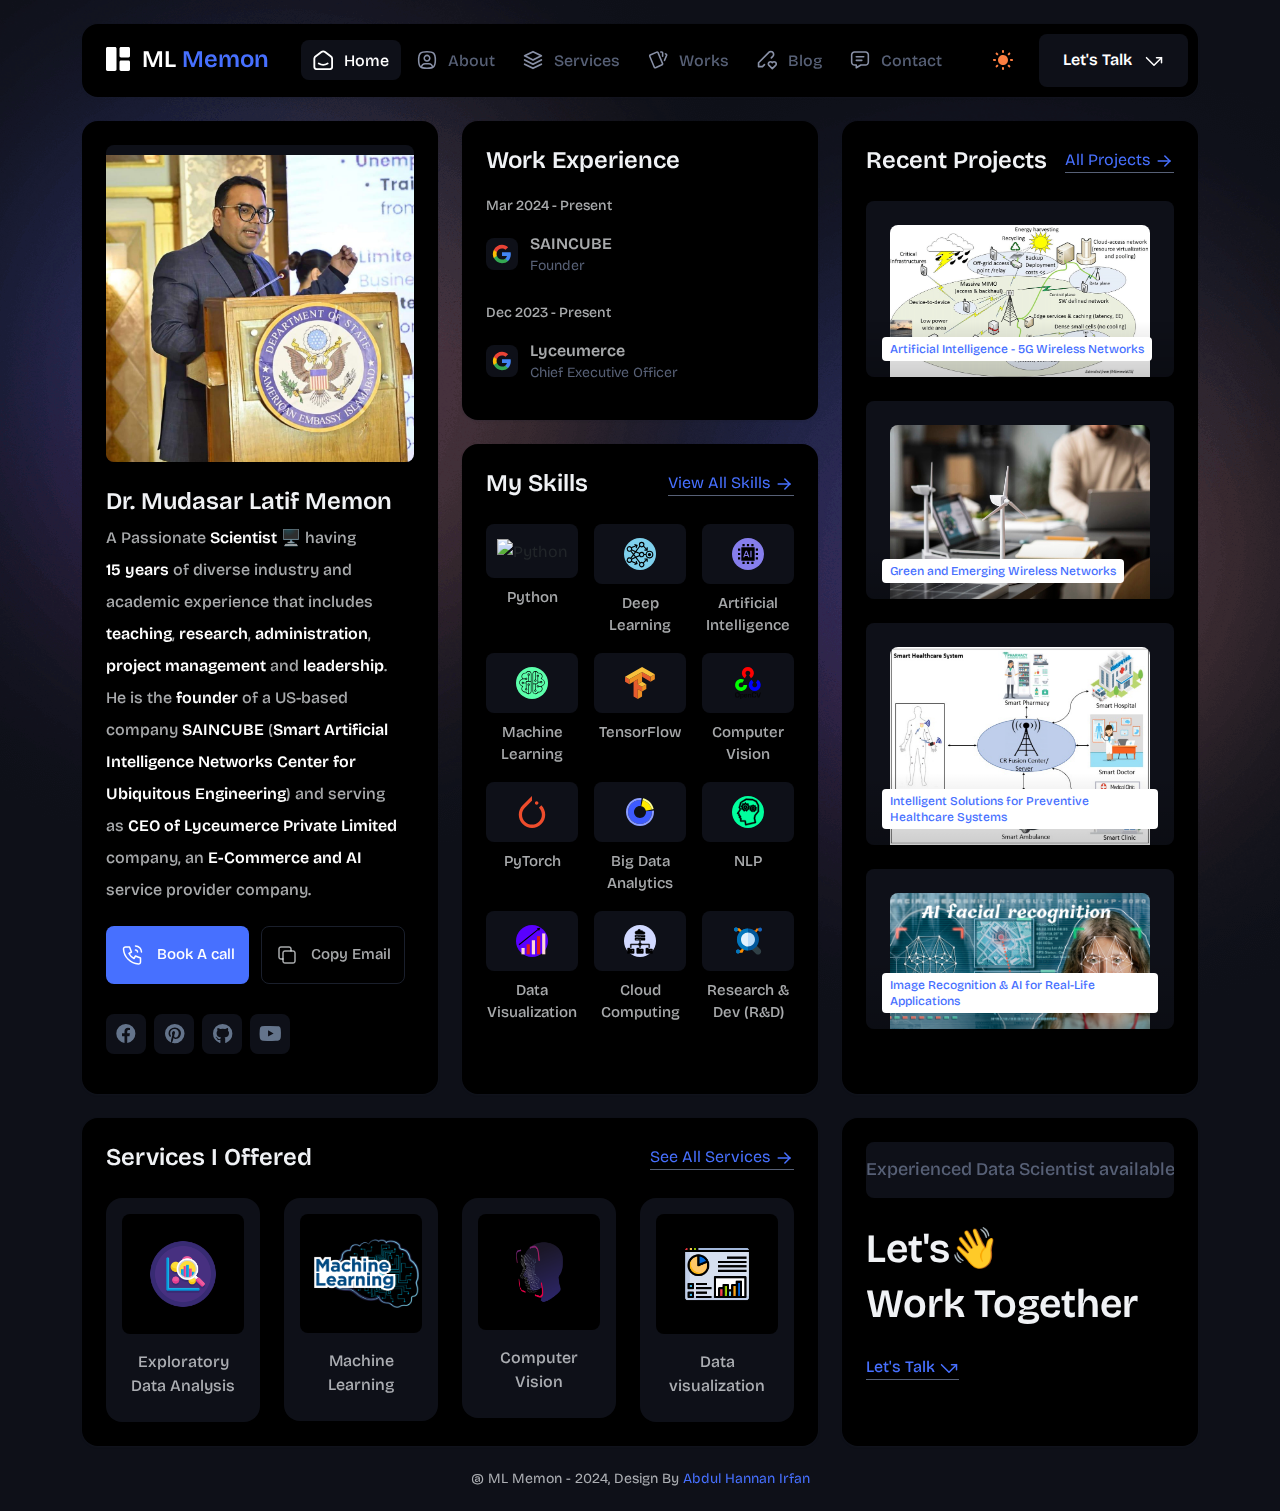
==== index.html @ 4a3a1c9f "updated" ====
<!DOCTYPE html>
<html lang="en">


<!-- Mirrored from marveltheme.com/tf/html/bentofolio-html/index.html by HTTrack Website Copier/3.x [XR&CO'2014], Tue, 11 Jun 2024 08:14:03 GMT -->
<head>
  <meta charset="UTF-8">
  <meta http-equiv="X-UA-Compatible" content="IE=edge">
  <title>ML Memon - Data Scientist</title>
  <meta name="description" content="ML Memon - Making World Well Being - Data Scientist - AI & 5G Researcher">
  <meta name="viewport" content="width=device-width, initial-scale=1">

  <link rel="shortcut icon" type="image/x-icon" href="assets/img/favicon.svg">
  <!-- Place favicon.ico in the root directory -->

  <!-- CSS here -->
  <link rel="stylesheet" href="assets/css/bootstrap.min.css">
  <link rel="stylesheet" href="assets/fontawsome/css/all.min.css">
  <link rel="stylesheet" href="assets/fontawsome/css/fontawesome.min.css">
  <link rel="stylesheet" href="assets/css/slick.css">
  <link rel="stylesheet" href="assets/css/magnific-popup.css">
  <link rel="stylesheet" href="assets/css/style.css">
  <link rel="stylesheet" href="assets/css/responsive.css">
</head>

<body>

  <div id="page-content">
    <!-- header part start -->
    <header class="header-area">
      <nav class="navbar">
        <div class="container">
          <div class="menu-container">
            <div class="logo">
              <a class="navbar-brand me-0" href="index.html">
                <svg width="24" height="24" viewBox="0 0 24 24" fill="none" xmlns="http://www.w3.org/2000/svg">
                  <path
                    d="M0 1.5C0 1.10218 0.158035 0.720644 0.43934 0.43934C0.720644 0.158035 1.10218 0 1.5 0L9 0C9.39782 0 9.77936 0.158035 10.0607 0.43934C10.342 0.720644 10.5 1.10218 10.5 1.5V22.5C10.5 22.8978 10.342 23.2794 10.0607 23.5607C9.77936 23.842 9.39782 24 9 24H1.5C1.10218 24 0.720644 23.842 0.43934 23.5607C0.158035 23.2794 0 22.8978 0 22.5V1.5ZM13.5 1.5C13.5 1.10218 13.658 0.720644 13.9393 0.43934C14.2206 0.158035 14.6022 0 15 0L22.5 0C22.8978 0 23.2794 0.158035 23.5607 0.43934C23.842 0.720644 24 1.10218 24 1.5V9C24 9.39782 23.842 9.77936 23.5607 10.0607C23.2794 10.342 22.8978 10.5 22.5 10.5H15C14.6022 10.5 14.2206 10.342 13.9393 10.0607C13.658 9.77936 13.5 9.39782 13.5 9V1.5ZM13.5 15C13.5 14.6022 13.658 14.2206 13.9393 13.9393C14.2206 13.658 14.6022 13.5 15 13.5H22.5C22.8978 13.5 23.2794 13.658 23.5607 13.9393C23.842 14.2206 24 14.6022 24 15V22.5C24 22.8978 23.842 23.2794 23.5607 23.5607C23.2794 23.842 22.8978 24 22.5 24H15C14.6022 24 14.2206 23.842 13.9393 23.5607C13.658 23.2794 13.5 22.8978 13.5 22.5V15Z"
                    class="logo-icon" />
                </svg>
                <span>ML <span class="primary">Memon</span></span>
              </a>
            </div>
            <div class="navbar-main d-flex flex-grow-1">
              <div class="logo inner-logo d-block d-xl-none">
                <a class="navbar-brand me-0" href="index.html">
                  <svg width="24" height="24" viewBox="0 0 24 24" fill="none" xmlns="http://www.w3.org/2000/svg">
                    <path
                      d="M0 1.5C0 1.10218 0.158035 0.720644 0.43934 0.43934C0.720644 0.158035 1.10218 0 1.5 0L9 0C9.39782 0 9.77936 0.158035 10.0607 0.43934C10.342 0.720644 10.5 1.10218 10.5 1.5V22.5C10.5 22.8978 10.342 23.2794 10.0607 23.5607C9.77936 23.842 9.39782 24 9 24H1.5C1.10218 24 0.720644 23.842 0.43934 23.5607C0.158035 23.2794 0 22.8978 0 22.5V1.5ZM13.5 1.5C13.5 1.10218 13.658 0.720644 13.9393 0.43934C14.2206 0.158035 14.6022 0 15 0L22.5 0C22.8978 0 23.2794 0.158035 23.5607 0.43934C23.842 0.720644 24 1.10218 24 1.5V9C24 9.39782 23.842 9.77936 23.5607 10.0607C23.2794 10.342 22.8978 10.5 22.5 10.5H15C14.6022 10.5 14.2206 10.342 13.9393 10.0607C13.658 9.77936 13.5 9.39782 13.5 9V1.5ZM13.5 15C13.5 14.6022 13.658 14.2206 13.9393 13.9393C14.2206 13.658 14.6022 13.5 15 13.5H22.5C22.8978 13.5 23.2794 13.658 23.5607 13.9393C23.842 14.2206 24 14.6022 24 15V22.5C24 22.8978 23.842 23.2794 23.5607 23.5607C23.2794 23.842 22.8978 24 22.5 24H15C14.6022 24 14.2206 23.842 13.9393 23.5607C13.658 23.2794 13.5 22.8978 13.5 22.5V15Z"
                      class="logo-icon" />
                  </svg>
                  <span>ML <span class="primary">Memon</span></span>
                </a>
              </div>
              <ul class="navbar-info mx-auto">
                <li class="nav-item">
                  <a class="nav-link active" aria-current="page" href="index.html">
                    <svg class="nav-icon" viewBox="0 0 15 15" fill="none" xmlns="http://www.w3.org/2000/svg">
                      <path
                        d="M13.475 4.92481L9.03083 1.46814C8.64082 1.16473 8.1608 1 7.66667 1C7.17254 1 6.69251 1.16473 6.3025 1.46814L1.8575 4.92481C1.59037 5.13254 1.37424 5.39858 1.22563 5.7026C1.07701 6.00662 0.99984 6.34058 1 6.67897V12.679C1 13.121 1.17559 13.5449 1.48816 13.8575C1.80072 14.17 2.22464 14.3456 2.66667 14.3456H12.6667C13.1087 14.3456 13.5326 14.17 13.8452 13.8575C14.1577 13.5449 14.3333 13.121 14.3333 12.679V6.67897C14.3333 5.99314 14.0167 5.34564 13.475 4.92481Z"
                        stroke-width="1.4" stroke-linecap="round" stroke-linejoin="round" />
                      <path d="M10.9753 10.1665C9.13359 11.2773 6.14859 11.2773 4.30859 10.1665" stroke-width="1.4"
                        stroke-linecap="round" stroke-linejoin="round" />
                    </svg>
                    <span>Home</span>
                  </a>
                </li>
                <li class="nav-item">
                  <a class="nav-link" href="about.html">
                    <svg class="nav-icon" viewBox="0 0 18 18" fill="none" xmlns="http://www.w3.org/2000/svg">
                      <path
                        d="M9 9.8335C9.66304 9.8335 10.2989 9.5701 10.7678 9.10126C11.2366 8.63242 11.5 7.99654 11.5 7.3335C11.5 6.67045 11.2366 6.03457 10.7678 5.56573C10.2989 5.09689 9.66304 4.8335 9 4.8335C8.33696 4.8335 7.70107 5.09689 7.23223 5.56573C6.76339 6.03457 6.5 6.67045 6.5 7.3335C6.5 7.99654 6.76339 8.63242 7.23223 9.10126C7.70107 9.5701 8.33696 9.8335 9 9.8335Z"
                        stroke-width="1.4" stroke-linecap="round" stroke-linejoin="round" />
                      <path d="M9 1.5C15 1.5 16.5 3 16.5 9C16.5 15 15 16.5 9 16.5C3 16.5 1.5 15 1.5 9C1.5 3 3 1.5 9 1.5Z"
                        stroke-width="1.4" stroke-linecap="round" stroke-linejoin="round" />
                      <path
                        d="M4 15.7085V15.6668C4 14.7828 4.35119 13.9349 4.97631 13.3098C5.60143 12.6847 6.44928 12.3335 7.33333 12.3335H10.6667C11.5507 12.3335 12.3986 12.6847 13.0237 13.3098C13.6488 13.9349 14 14.7828 14 15.6668V15.7085"
                        stroke-width="1.4" stroke-linecap="round" stroke-linejoin="round" />
                    </svg>
                    About
                  </a>
                </li>
                <li class="nav-item">
                  <a class="nav-link" href="services.html">
                    <svg class="nav-icon" viewBox="0 0 16 16" fill="none" xmlns="http://www.w3.org/2000/svg">
                      <path d="M7.99967 1.3335L1.33301 4.66683L7.99967 8.00016L14.6663 4.66683L7.99967 1.3335Z"
                        stroke-width="1.4" stroke-linecap="round" stroke-linejoin="round" />
                      <path d="M1.33301 8L7.99967 11.3333L14.6663 8" stroke-width="1.4" stroke-linecap="round"
                        stroke-linejoin="round" />
                      <path d="M1.33301 11.3335L7.99967 14.6668L14.6663 11.3335" stroke-width="1.4" stroke-linecap="round"
                        stroke-linejoin="round" />
                    </svg>
                    Services
                  </a>
                </li>
                <li class="nav-item">
                  <a class="nav-link" href="portfolio.html">
                    <svg class="nav-icon" viewBox="0 0 18 17" fill="none" xmlns="http://www.w3.org/2000/svg">
                      <path
                        d="M2.00326 3.99733L7.95159 1.40649C8.04974 1.36442 8.15533 1.34243 8.26212 1.34181C8.3689 1.34119 8.47473 1.36196 8.57337 1.40289C8.67201 1.44382 8.76145 1.50408 8.83642 1.58013C8.9114 1.65617 8.97039 1.74646 9.00992 1.84566L13.1133 11.764C13.1985 11.9651 13.2014 12.1917 13.1213 12.3949C13.0412 12.5982 12.8845 12.7618 12.6849 12.8507L6.73742 15.4415C6.63922 15.4837 6.53356 15.5058 6.42668 15.5065C6.3198 15.5072 6.21387 15.4864 6.11514 15.4455C6.0164 15.4046 5.92688 15.3442 5.85184 15.2681C5.7768 15.192 5.71778 15.1016 5.67826 15.0023L1.57492 5.08316C1.48963 4.88204 1.48673 4.65546 1.56684 4.45222C1.64696 4.24898 1.80367 4.08616 2.00326 3.99733Z"
                        stroke-width="1.4" stroke-linecap="round" stroke-linejoin="round" />
                      <path
                        d="M11.5 1.3335H12.3333C12.5543 1.3335 12.7663 1.42129 12.9226 1.57757C13.0789 1.73385 13.1667 1.94582 13.1667 2.16683V5.0835"
                        stroke-width="1.4" stroke-linecap="round" stroke-linejoin="round" />
                      <path
                        d="M15.6663 3C15.8863 3.09333 16.0997 3.18083 16.3063 3.2625C16.5098 3.34882 16.6706 3.51241 16.7534 3.71729C16.8362 3.92217 16.8343 4.15155 16.748 4.355L14.833 8.83334"
                        stroke-width="1.4" stroke-linecap="round" stroke-linejoin="round" />
                    </svg>
                    Works
                  </a>
                </li>
                <li class="nav-item">
                  <a class="nav-link" href="blog.html">
                    <svg class="nav-icon" viewBox="0 0 17 16" fill="none" xmlns="http://www.w3.org/2000/svg">
                      <path
                        d="M12.1663 6.16676L13.4163 4.91676C13.6352 4.69789 13.8088 4.43805 13.9273 4.15208C14.0457 3.86612 14.1067 3.55962 14.1067 3.25009C14.1067 2.94056 14.0457 2.63406 13.9273 2.3481C13.8088 2.06213 13.6352 1.80229 13.4163 1.58342C13.1975 1.36455 12.9376 1.19094 12.6517 1.07248C12.3657 0.954033 12.0592 0.893066 11.7497 0.893066C11.4401 0.893066 11.1336 0.954033 10.8477 1.07248C10.5617 1.19094 10.3019 1.36455 10.083 1.58342L1.33301 10.3334V13.6668H4.66634L6.33301 12.0001"
                        stroke-width="1.4" stroke-linecap="round" stroke-linejoin="round" />
                      <path
                        d="M13.0004 15.3335L15.7921 12.5968C15.9633 12.4307 16.0995 12.232 16.1926 12.0124C16.2857 11.7927 16.3339 11.5567 16.3343 11.3181C16.3347 11.0796 16.2873 10.8434 16.1948 10.6235C16.1024 10.4035 15.9669 10.2044 15.7963 10.0377C15.448 9.69712 14.9806 9.50602 14.4935 9.50509C14.0065 9.50415 13.5383 9.69346 13.1888 10.0327L13.0021 10.216L12.8163 10.0327C12.4681 9.69237 12.0008 9.50143 11.5139 9.50049C11.0271 9.49956 10.5591 9.68871 10.2096 10.0277C10.0383 10.1937 9.9021 10.3924 9.80891 10.612C9.71572 10.8316 9.66746 11.0677 9.667 11.3062C9.66653 11.5447 9.71386 11.781 9.80619 12.0009C9.89853 12.2209 10.034 12.4201 10.2046 12.5868L13.0004 15.3335Z"
                        stroke-width="1.4" stroke-linecap="round" stroke-linejoin="round" />
                    </svg>
                    Blog
                  </a>
                </li>
                <li class="nav-item">
                  <a class="nav-link" href="contact.html">
                    <svg class="nav-icon" viewBox="0 0 18 17" fill="none" xmlns="http://www.w3.org/2000/svg">
                      <path d="M5.66699 5.5H12.3337" stroke-width="1.4" stroke-linecap="round" stroke-linejoin="round" />
                      <path d="M5.66699 8.8335H10.667" stroke-width="1.4" stroke-linecap="round"
                        stroke-linejoin="round" />
                      <path
                        d="M14 1.3335C14.663 1.3335 15.2989 1.59689 15.7678 2.06573C16.2366 2.53457 16.5 3.17045 16.5 3.8335V10.5002C16.5 11.1632 16.2366 11.7991 15.7678 12.2679C15.2989 12.7368 14.663 13.0002 14 13.0002H9.83333L5.66667 15.5002V13.0002H4C3.33696 13.0002 2.70107 12.7368 2.23223 12.2679C1.76339 11.7991 1.5 11.1632 1.5 10.5002V3.8335C1.5 3.17045 1.76339 2.53457 2.23223 2.06573C2.70107 1.59689 3.33696 1.3335 4 1.3335H14Z"
                        stroke-width="1.4" stroke-linecap="round" stroke-linejoin="round" />
                    </svg>
                    Contact
                  </a>
                </li>
              </ul>
              <div class="header-right-info d-flex align-items-center">
                <button class="theme-control-btn">
                  <span class="dark">
                    <svg width="24" height="24" viewBox="0 0 24 24" fill="none" xmlns="http://www.w3.org/2000/svg">
                      <path
                        d="M11.8005 3C10.207 3.0003 8.64356 3.44286 7.27683 4.28049C5.91011 5.11811 4.79139 6.31937 4.04002 7.75612C3.28865 9.19288 2.93281 10.8112 3.01046 12.4386C3.08811 14.0659 3.59633 15.6411 4.48091 16.9963C5.3655 18.3514 6.59326 19.4356 8.03324 20.1333C9.47322 20.8309 11.0714 21.1157 12.6573 20.9574C14.2432 20.7991 15.7573 20.2036 17.0381 19.2344C18.319 18.2652 19.3185 16.9587 19.9301 15.4542C20.2302 14.7162 19.5111 13.9746 18.7875 14.2752C17.5475 14.7888 16.1706 14.8418 14.8963 14.425C13.622 14.0082 12.5308 13.1479 11.8126 11.9937C11.0943 10.8396 10.7943 9.4645 10.9648 8.10764C11.1353 6.75077 11.7655 5.49792 12.7458 4.5669L12.8136 4.4949C13.2986 3.9279 12.913 3.0072 12.1464 3.0072H11.9122L11.8524 3.0018L11.7996 3H11.8005Z"
                        fill="#1A1F2C" />
                    </svg>
                    <small class="theme-text d-block d-xl-none">Change appearance</small>
                  </span>
                  <span class="light">
                    <svg width="24" height="24" viewBox="0 0 24 24" fill="none" xmlns="http://www.w3.org/2000/svg">
                      <path
                        d="M12 19C12.2449 19 12.4813 19.09 12.6644 19.2527C12.8474 19.4155 12.9643 19.6397 12.993 19.883L13 20V21C12.9997 21.2549 12.9021 21.5 12.7272 21.6854C12.5522 21.8707 12.313 21.9822 12.0586 21.9972C11.8042 22.0121 11.5536 21.9293 11.3582 21.7657C11.1627 21.6021 11.0371 21.3701 11.007 21.117L11 21V20C11 19.7348 11.1054 19.4804 11.2929 19.2929C11.4804 19.1054 11.7348 19 12 19Z"
                        fill="#FD7E41" />
                      <path
                        d="M18.3127 16.9099L18.4067 16.9929L19.1067 17.6929C19.2861 17.8729 19.3902 18.1144 19.398 18.3683C19.4057 18.6223 19.3165 18.8697 19.1485 19.0602C18.9804 19.2508 18.7462 19.3702 18.4933 19.3943C18.2403 19.4184 17.9877 19.3454 17.7867 19.1899L17.6927 19.1069L16.9927 18.4069C16.8202 18.2347 16.7165 18.0053 16.7012 17.7619C16.6859 17.5186 16.76 17.278 16.9097 17.0855C17.0593 16.893 17.2741 16.7618 17.5137 16.7166C17.7533 16.6713 18.0012 16.7152 18.2107 16.8399L18.3127 16.9099Z"
                        fill="#FD7E41" />
                      <path
                        d="M7.00747 16.993C7.17965 17.1652 7.28308 17.3943 7.29836 17.6373C7.31364 17.8803 7.23972 18.1206 7.09047 18.313L7.00747 18.407L6.30747 19.107C6.12751 19.2863 5.88604 19.3905 5.63209 19.3982C5.37814 19.406 5.13076 19.3168 4.94019 19.1487C4.74963 18.9807 4.63017 18.7464 4.60607 18.4935C4.58198 18.2406 4.65506 17.988 4.81047 17.787L4.89347 17.693L5.59347 16.993C5.781 16.8055 6.03531 16.7002 6.30047 16.7002C6.56563 16.7002 6.81994 16.8055 7.00747 16.993Z"
                        fill="#FD7E41" />
                      <path
                        d="M3.99987 11C4.25475 11.0003 4.4999 11.0979 4.68524 11.2728C4.87057 11.4478 4.9821 11.687 4.99704 11.9414C5.01198 12.1958 4.92919 12.4464 4.7656 12.6418C4.60201 12.8373 4.36996 12.9629 4.11687 12.993L3.99987 13H2.99987C2.74499 12.9997 2.49984 12.9021 2.3145 12.7272C2.12916 12.5522 2.01763 12.313 2.0027 12.0586C1.98776 11.8042 2.07054 11.5536 2.23413 11.3582C2.39772 11.1627 2.62977 11.0371 2.88287 11.007L2.99987 11H3.99987Z"
                        fill="#FD7E41" />
                      <path
                        d="M20.9999 11C21.2547 11.0003 21.4999 11.0979 21.6852 11.2728C21.8706 11.4478 21.9821 11.687 21.997 11.9414C22.012 12.1958 21.9292 12.4464 21.7656 12.6418C21.602 12.8373 21.37 12.9629 21.1169 12.993L20.9999 13H19.9999C19.745 12.9997 19.4998 12.9021 19.3145 12.7272C19.1292 12.5522 19.0176 12.313 19.0027 12.0586C18.9878 11.8042 19.0705 11.5536 19.2341 11.3582C19.3977 11.1627 19.6298 11.0371 19.8829 11.007L19.9999 11H20.9999Z"
                        fill="#FD7E41" />
                      <path
                        d="M6.21264 4.80985L6.30664 4.89285L7.00664 5.59285C7.18599 5.77281 7.29011 6.01429 7.29787 6.26824C7.30562 6.52219 7.21642 6.76957 7.04839 6.96013C6.88036 7.1507 6.64609 7.27016 6.39316 7.29425C6.14024 7.31834 5.88763 7.24526 5.68664 7.08985L5.59264 7.00685L4.89264 6.30685C4.72073 6.13453 4.61757 5.90543 4.6025 5.66248C4.58744 5.41954 4.6615 5.17945 4.8108 4.98721C4.9601 4.79497 5.1744 4.66378 5.41351 4.61824C5.65262 4.57271 5.90013 4.61594 6.10964 4.73985L6.21264 4.80985Z"
                        fill="#FD7E41" />
                      <path
                        d="M19.1071 4.89288C19.2793 5.06508 19.3827 5.29418 19.398 5.5372C19.4132 5.78023 19.3393 6.02048 19.1901 6.21288L19.1071 6.30688L18.4071 7.00688C18.2271 7.18623 17.9856 7.29036 17.7317 7.29811C17.4777 7.30587 17.2304 7.21667 17.0398 7.04864C16.8492 6.8806 16.7298 6.64633 16.7057 6.39341C16.6816 6.14049 16.7547 5.88788 16.9101 5.68688L16.9931 5.59288L17.6931 4.89288C17.8806 4.70541 18.1349 4.6001 18.4001 4.6001C18.6652 4.6001 18.9196 4.70541 19.1071 4.89288Z"
                        fill="#FD7E41" />
                      <path
                        d="M12 2C12.2449 2.00003 12.4813 2.08996 12.6644 2.25272C12.8474 2.41547 12.9643 2.63975 12.993 2.883L13 3V4C12.9997 4.25488 12.9021 4.50003 12.7272 4.68537C12.5522 4.8707 12.313 4.98223 12.0586 4.99717C11.8042 5.01211 11.5536 4.92933 11.3582 4.76573C11.1627 4.60214 11.0371 4.3701 11.007 4.117L11 4V3C11 2.73478 11.1054 2.48043 11.2929 2.29289C11.4804 2.10536 11.7348 2 12 2Z"
                        fill="#FD7E41" />
                      <path
                        d="M12 7C12.9797 6.99994 13.9378 7.28769 14.7553 7.8275C15.5729 8.36731 16.2138 9.1354 16.5986 10.0364C16.9833 10.9373 17.0949 11.9315 16.9195 12.8953C16.7441 13.8592 16.2893 14.7502 15.6118 15.4579C14.9343 16.1655 14.0638 16.6585 13.1085 16.8756C12.1532 17.0928 11.1552 17.0245 10.2383 16.6793C9.3215 16.334 8.52629 15.7271 7.95146 14.9338C7.37663 14.1405 7.04752 13.1958 7.005 12.217L7 12L7.005 11.783C7.06092 10.4958 7.61161 9.27978 8.54222 8.38866C9.47284 7.49754 10.7115 7.00007 12 7Z"
                        fill="#FD7E41" />
                    </svg>
                    <small class="theme-text d-block d-xl-none">Change appearance</small>
                  </span>
                </button>
                <a href="contact.html" class="lets-talk-btn">
                  Let's Talk
                  <svg class="icon" width="20" height="20" viewBox="0 0 20 20" fill="none"
                    xmlns="http://www.w3.org/2000/svg">
                    <path d="M17.5 11.6665V6.6665H12.5" stroke="white" stroke-width="1.5" stroke-linecap="round"
                      stroke-linejoin="round" />
                    <path d="M17.5 6.6665L10 14.1665L2.5 6.6665" stroke="white" stroke-width="1.5" stroke-linecap="round"
                      stroke-linejoin="round" />
                  </svg>
                </a>
              </div>
            </div>
            <div class="mobile-menu-overlay d-block d-lg-none"></div>
            <div class="mobile-menu-control-bar d-block d-xl-none">
              <button class="mobile-menu-control-bar">
                <i class="fas fa-bars"></i>
              </button>
            </div>
          </div>
        </div>
      </nav>
    </header>
    <!-- header part end -->
  
    <!-- main area part start -->
    <main>
      <section class="home-area">
        <div class="container">
          <div class="row g-4">
            <div class="col-xl-4">
              <div class="card profile-card">
                <div class="card-body">
                  <div class="image text-center">
                    <style>
                          .profile-card .image img {
      width: 100%;
      height: auto;
      max-height: 350px; /* Ensure the image does not exceed 250px in height */
      object-fit: contain; /* Ensure the image covers the area without distortion */
    }
                    </style>
                    <img src="assets/img/images/profile.png" alt="profile">
                  </div>
                  <div class="text">
                    <h3 class="card-title">Dr. Mudasar Latif Memon	
                    </h3>
                    <p>A Passionate <span>Scientist</span> 🖥️ having </p>
                    <p> <span>15 years</span> of diverse industry and</p>
                    <p> academic experience that includes</p>
                    <p> <span>teaching</span>, <span>research</span>, <span>administration</span>,</p>
                    <p> <span>project management</span> and <span>leadership</span>.</p>
                    <p>He is the <span>founder</span> of a US-based</p>
                    <p>company <span>SAINCUBE</span> (<span>Smart Artificial</span></p>
                    <p> <span>Intelligence Networks Center for </p>
                    <p><span> Ubiquitous Engineering</span>) and serving</p>
                    <p>as <span>CEO of Lyceumerce Private Limited</p>
                    <p> company, an <span>E-Commerce and AI</span></p>
                    <p>service provider company.</p>
                    <div class="common-button-groups">
                      <a class="btn btn-call" href="#">
                        <svg class="icon" width="25" height="24" viewBox="0 0 25 24" fill="none"
                          xmlns="http://www.w3.org/2000/svg">
                          <path
                            d="M5.5 4H9.5L11.5 9L9 10.5C10.071 12.6715 11.8285 14.429 14 15.5L15.5 13L20.5 15V19C20.5 19.5304 20.2893 20.0391 19.9142 20.4142C19.5391 20.7893 19.0304 21 18.5 21C14.5993 20.763 10.9202 19.1065 8.15683 16.3432C5.3935 13.5798 3.73705 9.90074 3.5 6C3.5 5.46957 3.71071 4.96086 4.08579 4.58579C4.46086 4.21071 4.96957 4 5.5 4Z"
                            stroke="white" stroke-width="1.5" stroke-linecap="round" stroke-linejoin="round" />
                          <path d="M15.5 7C16.0304 7 16.5391 7.21071 16.9142 7.58579C17.2893 7.96086 17.5 8.46957 17.5 9"
                            stroke="white" stroke-width="1.5" stroke-linecap="round" stroke-linejoin="round" />
                          <path d="M15.5 3C17.0913 3 18.6174 3.63214 19.7426 4.75736C20.8679 5.88258 21.5 7.4087 21.5 9"
                            stroke="white" stroke-width="1.5" stroke-linecap="round" stroke-linejoin="round" />
                        </svg>
                        Book A call
                      </a>
                      <button class="btn btn-copy" data-clipboard-text="example@example.com">
                        <svg class="icon" width="24" height="24" viewBox="0 0 24 24" fill="none"
                          xmlns="http://www.w3.org/2000/svg">
                          <path
                            d="M8 10C8 9.46957 8.21071 8.96086 8.58579 8.58579C8.96086 8.21071 9.46957 8 10 8H18C18.5304 8 19.0391 8.21071 19.4142 8.58579C19.7893 8.96086 20 9.46957 20 10V18C20 18.5304 19.7893 19.0391 19.4142 19.4142C19.0391 19.7893 18.5304 20 18 20H10C9.46957 20 8.96086 19.7893 8.58579 19.4142C8.21071 19.0391 8 18.5304 8 18V10Z"
                            stroke-width="1.5" stroke-linecap="round" stroke-linejoin="round" />
                          <path
                            d="M16 8V6C16 5.46957 15.7893 4.96086 15.4142 4.58579C15.0391 4.21071 14.5304 4 14 4H6C5.46957 4 4.96086 4.21071 4.58579 4.58579C4.21071 4.96086 4 5.46957 4 6V14C4 14.5304 4.21071 15.0391 4.58579 15.4142C4.96086 15.7893 5.46957 16 6 16H8"
                            stroke-width="1.5" stroke-linecap="round" stroke-linejoin="round" />
                        </svg>
                        Copy Email
                      </button>
                    </div>
                    <div class="social-media-icon">
                      <ul class="list-unstyled">
                        <li><a href="#"><i class="fab fa-facebook"></i></a></li>
                        <li><a href="#"><i class="fab fa-pinterest"></i></a></li>
                        <li><a href="#"><i class="fab fa-github"></i></a></li>
                        <li><a href="#"><i class="fab fa-youtube"></i></a></li>
                      </ul>
                    </div>
                  </div>
                </div>
              </div>
            </div>
            <div class="col-xl-4">
              <div class="row g-4">
                <div class="col-lg-12">
                  <div class="card">
                    <div class="card-body work-experiance-card">
                      <h3 class="card-title">Work Experience</h3>
                      <div class="work-experiance-main">
                        <ul class="work-experiance-slider list-unstyled">
                          <li>
                            <div class="date">
                              <p>Mar 2024 - Present</p>
                            </div>
                            <div class="info">
                              <div class="icon">
                                <img src="assets/img/icons/google.svg" alt="SAINCUBE">
                              </div>
                              <div class="text">
                                <h4 class="title">SAINCUBE</h4>
                                <h6 class="subtitle">Founder</h6>
                              </div>
                            </div>
                          </li>
                          <li>
                            <div class="date">
                              <p>Dec 2023 - Present</p>
                            </div>
                            <div class="info">
                              <div class="icon">
                                <img src="assets/img/icons/google.svg" alt="Lyceumerce">
                              </div>
                              <div class="text">
                                <h4 class="title">Lyceumerce</h4>
                                <h6 class="subtitle">Chief Executive Officer</h6>
                              </div>
                            </div>
                          </li>
                          <li>
                            <div class="date">
                              <p>Dec 2014 - Nov 2023</p>
                            </div>
                            <div class="info">
                              <div class="icon">
                                <img src="assets/img/icons/google.svg" alt="Sukkur IBA University">
                              </div>
                              <div class="text">
                                <h4 class="title">Sukkur IBA University</h4>
                                <h6 class="subtitle">Vice Principal Technical at IBA Community College Naushahro Feroze, Sindh, Pakistan</h6>
                              </div>
                            </div>
                          </li>
                          <li>
                            <div class="date">
                              <p>Sep 2016 - Aug 2019</p>
                            </div>
                            <div class="info">
                              <div class="icon">
                                <img src="assets/img/icons/google.svg" alt="Sungkyunkwan University">
                              </div>
                              <div class="text">
                                <h4 class="title">Sungkyunkwan University</h4>
                                <h6 class="subtitle">Doctoral Research Scholar</h6>
                              </div>
                            </div>
                          </li>
                          <li>
                            <div class="date">
                              <p>Jul 2009 - Nov 2014</p>
                            </div>
                            <div class="info">
                              <div class="icon">
                                <img src="assets/img/icons/google.svg" alt="Pakistan Telecommunication Company Limited">
                              </div>
                              <div class="text">
                                <h4 class="title">Pakistan Telecommunication Company Limited</h4>
                                <h6 class="subtitle">Assistant Manager Optical Fiber Network Solutions</h6>
                              </div>
                            </div>
                          </li>
                        </ul>
                        <!-- <ul class="work-experiance-slider list-unstyled">

                        </ul> -->
                      </div>
                    </div>
                                        
                  </div>
                </div>
                <div class="col-lg-12">
                  <div class="card expertise-card">
                    <div class="card-body">
                      <h3 class="card-title">My Skills <a class="link-btn" href="about.html">View All Skills
                        <svg class="icon" width="20" height="20" viewBox="0 0 20 20" fill="none"
                          xmlns="http://www.w3.org/2000/svg">
                          <path d="M4.16699 10H15.8337" stroke="#4770FF" stroke-width="1.5" stroke-linecap="round"
                            stroke-linejoin="round" />
                          <path d="M10.833 15L15.833 10" stroke="#4770FF" stroke-width="1.5" stroke-linecap="round"
                            stroke-linejoin="round" />
                          <path d="M10.833 5L15.833 10" stroke="#4770FF" stroke-width="1.5" stroke-linecap="round"
                            stroke-linejoin="round" />
                        </svg>
    
                      </a></h3>                        <div class="expertise-main mt-24">
                            <div class="row g-3">
                                <!-- Existing items -->
                                <div class="col-xl-4 col-md-4 col-sm-6 col-6">
                                    <div class="expertise-item">
                                        <div class="image text-center">
                                            <img src="assets/img/icons/python.svg" alt="Python">
                                        </div>
                                        <div class="text">
                                            <h4 class="title">Python</h4>
                                        </div>
                                    </div>
                                </div>
                                <div class="col-xl-4 col-md-4 col-sm-6 col-6">
                                    <div class="expertise-item">
                                        <div class="image text-center">
                                            <img src="assets/img/icons/deep-learning.svg" alt="Deep Learning">
                                        </div>
                                        <div class="text">
                                            <h4 class="title">Deep Learning</h4>
                                        </div>
                                    </div>
                                </div>
                                <div class="col-xl-4 col-md-4 col-sm-6 col-6">
                                    <div class="expertise-item">
                                        <div class="image text-center">
                                            <img src="assets/img/icons/ai.svg" alt="Artificial Intelligence">
                                        </div>
                                        <div class="text">
                                            <h4 class="title">Artificial Intelligence</h4>
                                        </div>
                                    </div>
                                </div>
                                <div class="col-xl-4 col-md-4 col-sm-6 col-6">
                                    <div class="expertise-item">
                                        <div class="image text-center">
                                            <img src="assets/img/icons/machine.svg" alt="Machine Learning">
                                        </div>
                                        <div class="text">
                                            <h4 class="title">Machine Learning</h4>
                                        </div>
                                    </div>
                                </div>
                                <div class="col-xl-4 col-md-4 col-sm-6 col-6">
                                    <div class="expertise-item">
                                        <div class="image text-center">
                                            <img src="assets/img/icons/tensor.svg" alt="TensorFlow">
                                        </div>
                                        <div class="text">
                                            <h4 class="title">TensorFlow</h4>
                                        </div>
                                    </div>
                                </div>
                                <div class="col-xl-4 col-md-4 col-sm-6 col-6">
                                    <div class="expertise-item">
                                        <div class="image text-center">
                                            <img src="assets/img/icons/vision.svg" alt="Computer Vision">
                                        </div>
                                        <div class="text">
                                            <h4 class="title">Computer Vision</h4>
                                        </div>
                                    </div>
                                </div>
                                <div class="col-xl-4 col-md-4 col-sm-6 col-6">
                                    <div class="expertise-item">
                                        <div class="image text-center">
                                            <img src="assets/img/icons/pytourch.svg" alt="PyTorch">
                                        </div>
                                        <div class="text">
                                            <h4 class="title">PyTorch</h4>
                                        </div>
                                    </div>
                                </div>
                                <div class="col-xl-4 col-md-4 col-sm-6 col-6">
                                    <div class="expertise-item">
                                        <div class="image text-center">
                                            <img src="assets/img/icons/stats.svg" alt="Big Data Analytics">
                                        </div>
                                        <div class="text">
                                            <h4 class="title">Big Data Analytics</h4>
                                        </div>
                                    </div>
                                </div>
                                <!-- Additional items -->
                                <div class="col-xl-4 col-md-4 col-sm-6 col-6">
                                    <div class="expertise-item">
                                        <div class="image text-center">
                                            <img src="assets/img/icons/nlp.svg" alt="Natural Language Processing (NLP)">
                                        </div>
                                        <div class="text">
                                            <h4 class="title">NLP</h4>
                                        </div>
                                    </div>
                                </div>
                                <div class="col-xl-4 col-md-4 col-sm-6 col-6">
                                    <div class="expertise-item">
                                        <div class="image text-center">
                                            <img src="assets/img/icons/static.svg" alt="Data Visualization">
                                        </div>
                                        <div class="text">
                                            <h4 class="title">Data Visualization</h4>
                                        </div>
                                    </div>
                                </div>
                                <div class="col-xl-4 col-md-4 col-sm-6 col-6">
                                    <div class="expertise-item">
                                        <div class="image text-center">
                                            <img src="assets/img/icons/cloud.svg" alt="Cloud Computing">
                                        </div>
                                        <div class="text">
                                            <h4 class="title">Cloud Computing</h4>
                                        </div>
                                    </div>
                                </div>
                                <div class="col-xl-4 col-md-4 col-sm-6 col-6">
                                  <div class="expertise-item">
                                      <div class="image text-center">
                                          <img src="assets/img/icons/research.svg" alt="Research and Development (R&D)">
                                      </div>
                                      <div class="text">
                                          <h4 class="title">Research & Dev (R&D)</h4>
                                      </div>
                                  </div>
                              </div>
                                <!-- <div class="col-xl-4 col-md-4 col-sm-6 col-6">
                                    <div class="expertise-item">
                                        <div class="image text-center">
                                            <img src="assets/img/icons/neural-networks.svg" alt="Neural Networks">
                                        </div>
                                        <div class="text">
                                            <h4 class="title">Neural Networks</h4>
                                        </div>
                                    </div>
                                </div>
                                <div class="col-xl-4 col-md-4 col-sm-6 col-6">
                                    <div class="expertise-item">
                                        <div class="image text-center">
                                            <img src="assets/img/icons/predictive-analytics.svg" alt="Predictive Analytics">
                                        </div>
                                        <div class="text">
                                            <h4 class="title">Predictive Analytics</h4>
                                        </div>
                                    </div>
                                </div>
                                <div class="col-xl-4 col-md-4 col-sm-6 col-6">
                                    <div class="expertise-item">
                                        <div class="image text-center">
                                            <img src="assets/img/icons/data-mining.svg" alt="Data Mining">
                                        </div>
                                        <div class="text">
                                            <h4 class="title">Data Mining</h4>
                                        </div>
                                    </div>
                                </div>
                                <div class="col-xl-4 col-md-4 col-sm-6 col-6">
                                    <div class="expertise-item">
                                        <div class="image text-center">
                                            <img src="assets/img/icons/algorithm.svg" alt="Algorithm Development">
                                        </div>
                                        <div class="text">
                                            <h4 class="title">Algorithm Development</h4>
                                        </div>
                                    </div>
                                </div>
                                <div class="col-xl-4 col-md-4 col-sm-6 col-6">
                                    <div class="expertise-item">
                                        <div class="image text-center">
                                            <img src="assets/img/icons/data-engineering.svg" alt="Data Engineering">
                                        </div>
                                        <div class="text">
                                            <h4 class="title">Data Engineering</h4>
                                        </div>
                                    </div>
                                </div>
                                <div class="col-xl-4 col-md-4 col-sm-6 col-6">
                                    <div class="expertise-item">
                                        <div class="image text-center">
                                            <img src="assets/img/icons/model-deployment.svg" alt="Model Deployment">
                                        </div>
                                        <div class="text">
                                            <h4 class="title">Model Deployment</h4>
                                        </div>
                                    </div>
                                </div> -->
                            </div>
                        </div>
                    </div>
                </div>
                </div>
              </div>
            </div>
            <div class="col-xl-4">
              <div class="card card-projects">
                <div class="card-body">
  
                  <h3 class="card-title">Recent Projects <a class="link-btn" href="portfolio.html">All Projects
                      <svg class="icon" width="20" height="20" viewBox="0 0 20 20" fill="none"
                        xmlns="http://www.w3.org/2000/svg">
                        <path d="M4.16699 10H15.8337" stroke="#4770FF" stroke-width="1.5" stroke-linecap="round"
                          stroke-linejoin="round" />
                        <path d="M10.833 15L15.833 10" stroke="#4770FF" stroke-width="1.5" stroke-linecap="round"
                          stroke-linejoin="round" />
                        <path d="M10.833 5L15.833 10" stroke="#4770FF" stroke-width="1.5" stroke-linecap="round"
                          stroke-linejoin="round" />
                      </svg>
  
                    </a></h3>
                  <div class="projects-main mt-24">
                    <div class="row g-4 parent-container">
                      <div class="col-lg-12">
                        <div class="project-item">
                          <div class="image">
                            <img src="assets/img/projects/project-1.png" alt="project-1" class="img-fluid w-100">
                            <a href="assets/img/projects/project-1.png"
                              class="gallery-popup full-image-preview parent-container">
                              <svg class="icon" xmlns="http://www.w3.org/2000/svg" viewBox="0 0 20 20" fill="none"
                                stroke="currentColor" stroke-linecap="round" stroke-linejoin="round" stroke-width="1.5">
                                <path d="M10 4.167v11.666M4.167 10h11.666"></path>
                              </svg>
                            </a>
                            <div class="info">
                              <span class="category">Artificial Intelligence - 5G Wireless Networks</span>
                            </div>
                          </div>
                        </div>
                      </div>
                      <div class="col-lg-12">
                        <div class="project-item">
                          <div class="image">
                            <img src="assets/img/projects/project-2.png" alt="project-2" class="img-fluid w-100">
                            <a href="assets/img/projects/project-2.png"
                              class="gallery-popup full-image-preview parent-container">
                              <svg class="icon" xmlns="http://www.w3.org/2000/svg" viewBox="0 0 20 20" fill="none"
                                stroke="currentColor" stroke-linecap="round" stroke-linejoin="round" stroke-width="1.5">
                                <path d="M10 4.167v11.666M4.167 10h11.666"></path>
                              </svg>
                            </a>
                            <div class="info">
                              <span class="category">Green and Emerging Wireless Networks</span>
                            </div>
                          </div>
                        </div>
                      </div>
                      <div class="col-lg-12">
                        <div class="project-item">
                          <div class="image">
                            <img src="assets/img/projects/project-3.png" alt="project-2" class="img-fluid w-100">
                            <a href="assets/img/projects/project-3.png"
                              class="gallery-popup full-image-preview parent-container">
                              <svg class="icon" xmlns="http://www.w3.org/2000/svg" viewBox="0 0 20 20" fill="none"
                                stroke="currentColor" stroke-linecap="round" stroke-linejoin="round" stroke-width="1.5">
                                <path d="M10 4.167v11.666M4.167 10h11.666"></path>
                              </svg>
                            </a>
                            <div class="info">
                              <span class="category">Intelligent Solutions for Preventive Healthcare Systems</span>
                            </div>
                          </div>
                        </div>
                      </div>
                      <div class="col-lg-12">
                        <div class="project-item">
                          <div class="image">
                            <img src="assets/img/projects/project-4.png" alt="project-2" class="img-fluid w-100">
                            <a href="assets/img/projects/project-4.png"
                              class="gallery-popup full-image-preview parent-container">
                              <svg class="icon" xmlns="http://www.w3.org/2000/svg" viewBox="0 0 20 20" fill="none"
                                stroke="currentColor" stroke-linecap="round" stroke-linejoin="round" stroke-width="1.5">
                                <path d="M10 4.167v11.666M4.167 10h11.666"></path>
                              </svg>
                            </a>
                            <div class="info">
                              <span class="category">Image Recognition & AI for Real-Life Applications</span>
                            </div>
                          </div>
                        </div>
                      </div>
                    </div>
                  </div>
                </div>
              </div>
            </div>
          </div>
          <div class="services-area mt-24">
            <div class="row g-4">
              <div class="col-xl-8">
                <div class="card services-card">
                  <div class="card-body">
                    <h3 class="card-title">Services I Offered
                      <a class="link-btn" href="services.html"> See All Services
                        <svg class="icon" width="20" height="20" viewBox="0 0 20 20" fill="none"
                          xmlns="http://www.w3.org/2000/svg">
                          <path d="M4.16699 10H15.8337" stroke="#4770FF" stroke-width="1.5" stroke-linecap="round"
                            stroke-linejoin="round" />
                          <path d="M10.833 15L15.833 10" stroke="#4770FF" stroke-width="1.5" stroke-linecap="round"
                            stroke-linejoin="round" />
                          <path d="M10.833 5L15.833 10" stroke="#4770FF" stroke-width="1.5" stroke-linecap="round"
                            stroke-linejoin="round" />
                        </svg>
  
                      </a></h3>
                    <div class="services-main mt-24">
                      <div class="row g-4">
                        <div class="col-md-3 col-sm-6 col-6">
                          <div class="services-item text-center">
                            <div class="image">
                              <img src="assets/img/icons/eda.png" width="70px" alt="ui-ux">
                            </div>
                            <div class="text">
                              <h3 class="title">Exploratory Data Analysis                              </h3>
                            </div>
                          </div>
                        </div>
                        <div class="col-md-3 col-sm-6 col-6">
                          <div class="services-item text-center">
                            <div class="image">
                              <img src="assets/img/icons/machine.png"  width="105px" alt="app">
                            </div>
                            <div class="text">
                              <h3 class="title">Machine Learning</h3>
                            </div>
                          </div>
                        </div>
                        <div class="col-md-3 col-sm-6 col-6">
                          <div class="services-item text-center">
                            <div class="image">
                              <img src="assets/img/icons/cv.png" width="55px" alt="prd-design">
                            </div>
                            <div class="text">
                              <h3 class="title">Computer Vision</h3>
                            </div>
                          </div>
                        </div>
                        <div class="col-md-3 col-sm-6 col-6">
                          <div class="services-item text-center">
                            <div class="image">
                              <img src="assets/img/icons/data.png" width="70px" alt="branding">
                            </div>
                            <div class="text">
                              <h3 class="title">Data visualization</h3>
                            </div>
                          </div>
                        </div>
                      </div>
                    </div>
                  </div>
                </div>
              </div>
              <div class="col-xl-4">
                <div class="card lets-talk-together-card">
                  <div class="card-body">
                    <div class="scrolling-info">
                      <div class="slider-item">
                        <p>
                          <p>Experienced Data Scientist available for hire 🚀 Specializing in crafting impactful digital solutions  🖥️ </p>
                        </p>
                      </div>
                    </div>
                    <h3 class="card-title">Let's👋
                      <span class="d-block">Work Together</span>
                    </h3>
                    <a class="link-btn" href="contact.html"> Let's Talk
                      <svg class="icon" width="20" height="20" viewBox="0 0 20 20" fill="none"
                        xmlns="http://www.w3.org/2000/svg">
                        <path d="M17.5 11.6665V6.6665H12.5" stroke-width="1.5" stroke-linecap="round"
                          stroke-linejoin="round" />
                        <path d="M17.5 6.6665L10 14.1665L2.5 6.6665" stroke-width="1.5" stroke-linecap="round"
                          stroke-linejoin="round" />
                      </svg>
                    </a>
                  </div>
                </div>
              </div>
            </div>
          </div>
        </div>
      </section>
      <!-- background shape area start -->
      <div class="background-shapes">
        <div class="shape-1 common-shape">
          <img src="assets/img/bg/banner-shape-1.png" alt="banner-shape-1">
        </div>
        <div class="shape-2 common-shape">
          <img src="assets/img/bg/banner-shape-1.png" alt="banner-shape-1">
        </div>
        <div class="threed-shape-1 move-with-cursor" data-value="1">
          <img src="assets/img/bg/object-3d-1.png" alt="object-3d-1">
        </div>
        <div class="threed-shape-2 move-with-cursor" data-value="1">
          <img src="assets/img/bg/object-3d-2.png" alt="object-3d-2">
        </div>
      </div>
      <!-- background shape area end -->
    </main>
    <!-- main area part end -->
  
    <!-- footer part start -->
    <footer class="footer-area">
      <div class="container">
        <div class="text text-center">
          <p>@ ML Memon - 2024, Design By <a href="https://www.linkedin.com/in/techcoder01/">Abdul Hannan Irfan</a></p>
        </div>
      </div>
    </footer>
    <!-- footer part end -->
  </div>

  <!-- JS here -->
  <script src="assets/js/vendor/jquery-3.6.0.min.js"></script>
  <script src="assets/js/bootstrap.bundle.min.js"></script>
  <script src="assets/js/jquery.magnific-popup.min.js"></script>
  <script src="assets/js/ajax-form.js"></script>
  <script src="assets/js/clipboard.min.js"></script>
  <script src="assets/js/slick.min.js"></script>
  <script src="assets/js/script.js"></script>
</body>


<!-- Mirrored from marveltheme.com/tf/html/bentofolio-html/index.html by HTTrack Website Copier/3.x [XR&CO'2014], Tue, 11 Jun 2024 08:14:04 GMT -->
</html>
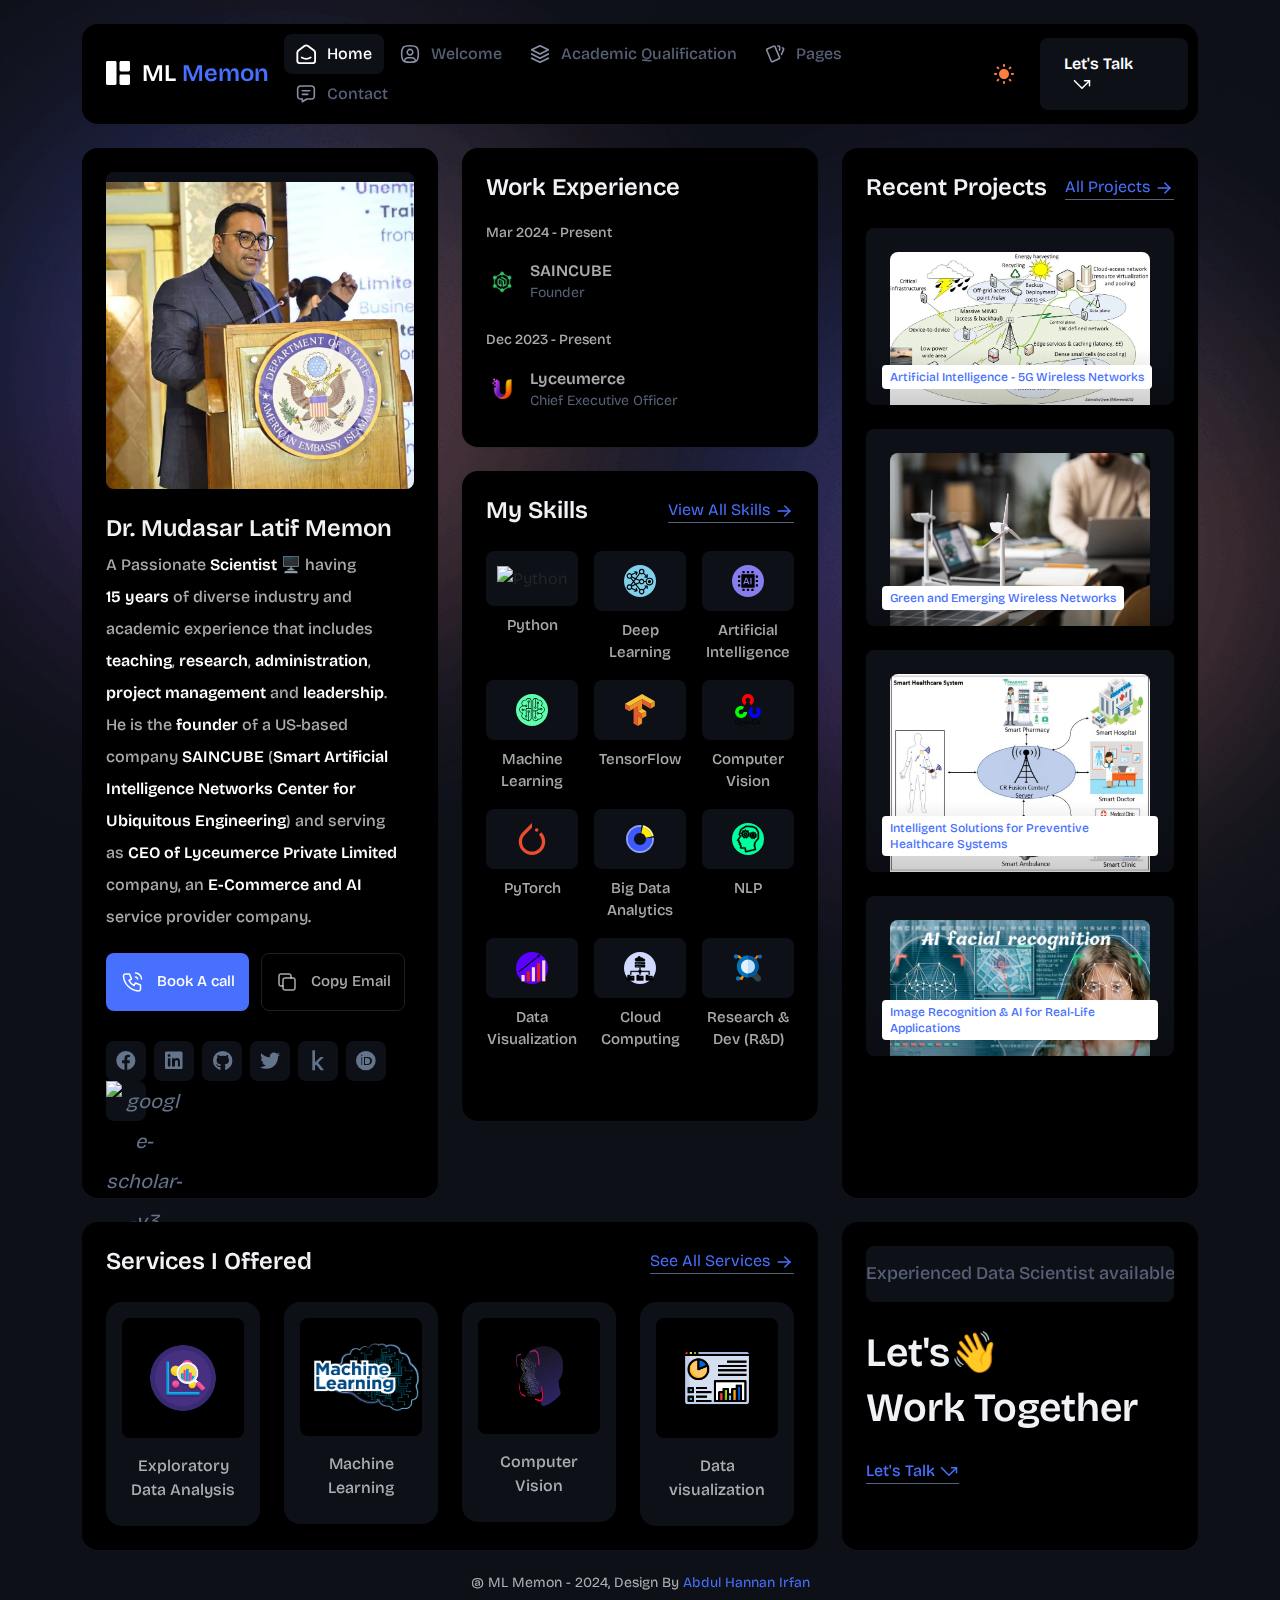
==== commit 150cfb5f: "updated" ====
--- a/index.html
+++ b/index.html
@@ -77,7 +77,7 @@
                         d="M4 15.7085V15.6668C4 14.7828 4.35119 13.9349 4.97631 13.3098C5.60143 12.6847 6.44928 12.3335 7.33333 12.3335H10.6667C11.5507 12.3335 12.3986 12.6847 13.0237 13.3098C13.6488 13.9349 14 14.7828 14 15.6668V15.7085"
                         stroke-width="1.4" stroke-linecap="round" stroke-linejoin="round" />
                     </svg>
-                    About
+                    Welcome
                   </a>
                 </li>
                 <li class="nav-item">
@@ -90,11 +90,11 @@
                       <path d="M1.33301 11.3335L7.99967 14.6668L14.6663 11.3335" stroke-width="1.4" stroke-linecap="round"
                         stroke-linejoin="round" />
                     </svg>
-                    Services
+                    Academic Qualification
                   </a>
                 </li>
                 <li class="nav-item">
-                  <a class="nav-link" href="portfolio.html">
+                  <a class="nav-link" href="pages.html">
                     <svg class="nav-icon" viewBox="0 0 18 17" fill="none" xmlns="http://www.w3.org/2000/svg">
                       <path
                         d="M2.00326 3.99733L7.95159 1.40649C8.04974 1.36442 8.15533 1.34243 8.26212 1.34181C8.3689 1.34119 8.47473 1.36196 8.57337 1.40289C8.67201 1.44382 8.76145 1.50408 8.83642 1.58013C8.9114 1.65617 8.97039 1.74646 9.00992 1.84566L13.1133 11.764C13.1985 11.9651 13.2014 12.1917 13.1213 12.3949C13.0412 12.5982 12.8845 12.7618 12.6849 12.8507L6.73742 15.4415C6.63922 15.4837 6.53356 15.5058 6.42668 15.5065C6.3198 15.5072 6.21387 15.4864 6.11514 15.4455C6.0164 15.4046 5.92688 15.3442 5.85184 15.2681C5.7768 15.192 5.71778 15.1016 5.67826 15.0023L1.57492 5.08316C1.48963 4.88204 1.48673 4.65546 1.56684 4.45222C1.64696 4.24898 1.80367 4.08616 2.00326 3.99733Z"
@@ -106,20 +106,7 @@
                         d="M15.6663 3C15.8863 3.09333 16.0997 3.18083 16.3063 3.2625C16.5098 3.34882 16.6706 3.51241 16.7534 3.71729C16.8362 3.92217 16.8343 4.15155 16.748 4.355L14.833 8.83334"
                         stroke-width="1.4" stroke-linecap="round" stroke-linejoin="round" />
                     </svg>
-                    Works
-                  </a>
-                </li>
-                <li class="nav-item">
-                  <a class="nav-link" href="blog.html">
-                    <svg class="nav-icon" viewBox="0 0 17 16" fill="none" xmlns="http://www.w3.org/2000/svg">
-                      <path
-                        d="M12.1663 6.16676L13.4163 4.91676C13.6352 4.69789 13.8088 4.43805 13.9273 4.15208C14.0457 3.86612 14.1067 3.55962 14.1067 3.25009C14.1067 2.94056 14.0457 2.63406 13.9273 2.3481C13.8088 2.06213 13.6352 1.80229 13.4163 1.58342C13.1975 1.36455 12.9376 1.19094 12.6517 1.07248C12.3657 0.954033 12.0592 0.893066 11.7497 0.893066C11.4401 0.893066 11.1336 0.954033 10.8477 1.07248C10.5617 1.19094 10.3019 1.36455 10.083 1.58342L1.33301 10.3334V13.6668H4.66634L6.33301 12.0001"
-                        stroke-width="1.4" stroke-linecap="round" stroke-linejoin="round" />
-                      <path
-                        d="M13.0004 15.3335L15.7921 12.5968C15.9633 12.4307 16.0995 12.232 16.1926 12.0124C16.2857 11.7927 16.3339 11.5567 16.3343 11.3181C16.3347 11.0796 16.2873 10.8434 16.1948 10.6235C16.1024 10.4035 15.9669 10.2044 15.7963 10.0377C15.448 9.69712 14.9806 9.50602 14.4935 9.50509C14.0065 9.50415 13.5383 9.69346 13.1888 10.0327L13.0021 10.216L12.8163 10.0327C12.4681 9.69237 12.0008 9.50143 11.5139 9.50049C11.0271 9.49956 10.5591 9.68871 10.2096 10.0277C10.0383 10.1937 9.9021 10.3924 9.80891 10.612C9.71572 10.8316 9.66746 11.0677 9.667 11.3062C9.66653 11.5447 9.71386 11.781 9.80619 12.0009C9.89853 12.2209 10.034 12.4201 10.2046 12.5868L13.0004 15.3335Z"
-                        stroke-width="1.4" stroke-linecap="round" stroke-linejoin="round" />
-                    </svg>
-                    Blog
+                    Pages
                   </a>
                 </li>
                 <li class="nav-item">
@@ -267,9 +254,12 @@
                     <div class="social-media-icon">
                       <ul class="list-unstyled">
                         <li><a href="#"><i class="fab fa-facebook"></i></a></li>
-                        <li><a href="#"><i class="fab fa-pinterest"></i></a></li>
+                        <li><a href="#"><i class="fab fa-linkedin"></i></a></li>
                         <li><a href="#"><i class="fab fa-github"></i></a></li>
-                        <li><a href="#"><i class="fab fa-youtube"></i></a></li>
+                        <li><a href="#"><i class="fab fa-twitter"></i></a></li>
+                        <li><a href="#"><i class="fab fa-kaggle"></i></a></li>
+                        <li><a href="#"><i class="fab fa-orcid"></i></a></li>
+                        <li><a href="#"><i class=""><img width="48" height="48" src="https://img.icons8.com/color/48/google-scholar--v3.png" alt="google-scholar--v3"/></i></a></li>
                       </ul>
                     </div>
                   </div>
@@ -290,7 +280,7 @@
                             </div>
                             <div class="info">
                               <div class="icon">
-                                <img src="assets/img/icons/google.svg" alt="SAINCUBE">
+                                <img src="assets/img/icons/logo.png" alt="SAINCUBE">
                               </div>
                               <div class="text">
                                 <h4 class="title">SAINCUBE</h4>
@@ -304,7 +294,7 @@
                             </div>
                             <div class="info">
                               <div class="icon">
-                                <img src="assets/img/icons/google.svg" alt="Lyceumerce">
+                                <img src="assets/img/icons/lyceum.png" alt="Lyceumerce">
                               </div>
                               <div class="text">
                                 <h4 class="title">Lyceumerce</h4>
@@ -318,7 +308,7 @@
                             </div>
                             <div class="info">
                               <div class="icon">
-                                <img src="assets/img/icons/google.svg" alt="Sukkur IBA University">
+                                <img src="assets/img/icons/iba.png" alt="Sukkur IBA University">
                               </div>
                               <div class="text">
                                 <h4 class="title">Sukkur IBA University</h4>
@@ -332,7 +322,7 @@
                             </div>
                             <div class="info">
                               <div class="icon">
-                                <img src="assets/img/icons/google.svg" alt="Sungkyunkwan University">
+                                <img src="assets/img/icons/uni.png" alt="Sungkyunkwan University">
                               </div>
                               <div class="text">
                                 <h4 class="title">Sungkyunkwan University</h4>
@@ -346,7 +336,7 @@
                             </div>
                             <div class="info">
                               <div class="icon">
-                                <img src="assets/img/icons/google.svg" alt="Pakistan Telecommunication Company Limited">
+                                <img src="assets/img/icons/ptcl.png" alt="Pakistan Telecommunication Company Limited">
                               </div>
                               <div class="text">
                                 <h4 class="title">Pakistan Telecommunication Company Limited</h4>
--- a/assets/css/style.css
+++ b/assets/css/style.css
@@ -2235,9 +2235,19 @@
 	background-color: #334155;
 }
 
-.dark-theme .work-experiance-card .work-experiance-slider li .info .icon {
-	background-color: var(--dark-theme-black);
-}
+.dark-theme .work-experiance-card .work-experiance-slider li:first-child .info .icon {
+	background-color: var(--dark-theme-bg); /* Pehla icon ka color */
+}
+
+.dark-theme .work-experiance-card .work-experiance-slider li:nth-child(2) .info .icon {
+	background-color: var(--dark-theme-bg)
+}
+
+.dark-theme .work-experiance-card .work-experiance-slider li:not(:first-child):not(:nth-child(2)) .info .icon {
+	background-color: var(--dark-theme-white); /* Baaki icons ka color */
+}
+
+
 
 .dark-theme .content-box-card .counter-area .circle-text .circle-image {
 	display: none;
